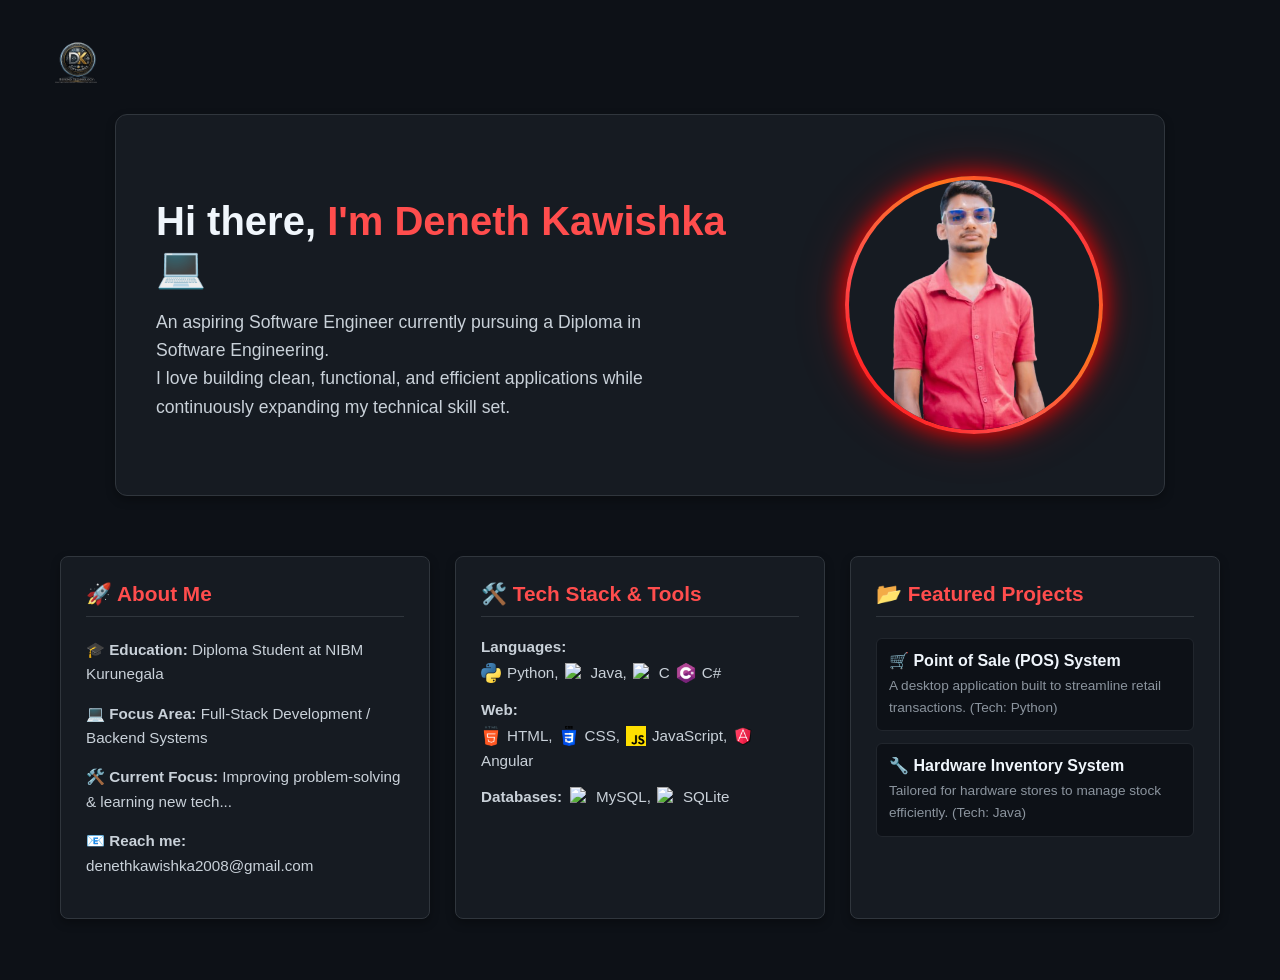
==== index.html @ c55742a9 "Initial commit - Added profile and burst animation" ====
<!DOCTYPE html>
<html lang="en">
<head>
    <meta charset="UTF-8">
    <meta name="viewport" content="width=device-width, initial-scale=1.0">
    <title>Deneth Kavishka | Portfolio</title>
    <link rel="stylesheet" href="style.css">
</head>
<body>

    <div class="header">
        <img src="logo.png" alt="Deneth Logo" class="logo">
    </div>

    <div class="profile-section">
        
        <div class="hero">
            <h1>Hi there, <span>I'm Deneth Kawishka 💻</span></h1>
            <p>An aspiring Software Engineer currently pursuing a Diploma in Software Engineering.<br> 
            I love building clean, functional, and efficient applications while continuously expanding my technical skill set.</p>
        </div>
        
        <div class="deneth-animation-container">
            <div class="deneth-animation">
                <div class="Deneth-image">
                    <img src="dk.png" alt="Deneth Image" class="main-profile-img">
                </div>
            </div>

            <div class="magic-icon icon-1"><img src="java.png" alt="Java"></div>
            <div class="magic-icon icon-2"><img src="python.png" alt="Python"></div>
            <div class="magic-icon icon-3"><img src="js.png" alt="JS"></div>
            <div class="magic-icon icon-4"><img src="html.png" alt="HTML"></div>
            <div class="magic-icon icon-5"><img src="cs.png" alt="HTML"></div>
                <div class="magic-icon icon-6"><img src="c.png" alt="HTML"></div>
        </div>

    </div> 

    <div class="grid-container">
        
        <div class="card">
            <h3>🚀 About Me</h3>
            <p><strong>🎓 Education:</strong> Diploma Student at NIBM Kurunegala</p>
            <p><strong>💻 Focus Area:</strong> Full-Stack Development / Backend Systems</p>
            <p><strong>🛠️ Current Focus:</strong> Improving problem-solving & learning new tech...</p>
            <p><strong>📧 Reach me:</strong> denethkawishka2008@gmail.com</p>
        </div>

        <div class="card">
            <h3>🛠️ Tech Stack & Tools</h3>
            
            <div class="tech-item">
                <strong>Languages:</strong>
                <span class="tech-group">
                    <img src="python.png" alt="Python" class="list-icon"> Python,
                    <img src="java.png" alt="Java" class="list-icon"> Java,
                    <img src="C.png" alt="JavaScript" class="list-icon"> C
                   <img src="cs.png" alt="JavaScript" class="list-icon"> C#

                </span>
            </div>

            <div class="tech-item">
                <strong>Web:</strong>
                <span class="tech-group">
                    <img src="html.png" alt="HTML" class="list-icon"> HTML,
                    <img src="css.png" alt="CSS" class="list-icon"> CSS,
                          <img src="js.png" alt="JavaScript" class="list-icon"> JavaScript,
                    <img src="A.png" alt="Angular" class="list-icon"> Angular

                </span>
            </div>

            <div class="tech-item">
                <strong>Databases:</strong>
                <span class="tech-group">
                    <img src="mysql.png" alt="MySQL" class="list-icon"> MySQL,
                    <img src="sqlite.png" alt="SQLite" class="list-icon"> SQLite
                </span>
            </div>
        </div>

        <div class="card">
            <h3>📂 Featured Projects</h3>
            
            <a href="https://github.com/denethkawishka2008-ui/POS-System" style="text-decoration: none;">
                <div class="project">
                    <h4>🛒 Point of Sale (POS) System</h4>
                    <p>A desktop application built to streamline retail transactions. (Tech: Python)</p>
                </div>
            </a>

            <a href="https://github.com/denethkawishka2008-ui/Hardware-Inventory-System" style="text-decoration: none;">
                <div class="project">
                    <h4>🔧 Hardware Inventory System</h4>
                    <p>Tailored for hardware stores to manage stock efficiently. (Tech: Java)</p>
                </div>
            </a>
        </div>

    </div> 

</body>
</html>
---- style.css ----
body {
    background-color: #0d1117;
    color: #c9d1d9;
    font-family: 'Segoe UI', Tahoma, Geneva, Verdana, sans-serif;
    margin: 0;
    padding: 40px 20px;
    display: flex;
    flex-direction: column;
    align-items: center;
    min-height: 100vh;
} 

/* Header */
.header {
    width: 100%;
    max-width: 1200px;
    margin-bottom: 20px;
}
.logo {
    max-height: 50px;
}


.profile-section {
    display: flex;
    align-items: center;
    justify-content: space-between;
    gap: 50px; 
    max-width: 1050px;
    width: 100%;
    margin-bottom: 60px;
    flex-wrap: wrap; 
    background-color: #161b22;       
    border: 1px solid #30363d;       
    border-radius: 12px;              
    padding: 40px;                   
    box-shadow: 0 4px 10px rgba(0, 0, 0, 0.3); 
    box-sizing: border-box;          
    transition: all 0.4s ease; 
}

.profile-section:hover {
    transform: translateY(-5px);       
    border-color: #ff4d4d;       
    box-shadow: 0 8px 30px rgba(255, 77, 77, 0.15);
}

/* Hero Text Styles */
.hero {
    text-align: left;
    flex: 1;
    min-width: 300px;
}

.hero h1 {
    font-size: 2.5rem;
    margin-bottom: 15px;
    color: #f0f6fc;
}

.hero h1 span { 
    color: #ff4d4d;
}

.hero p { 
    font-size: 1.1rem;
    color: #c9d1d9;
    line-height: 1.6;
    max-width: 550px;
}

/* --- 🔴 RED NEON GLOWING CIRCLE --- */
.deneth-animation-container {
    position: relative;
    width: 300px;
    height: 300px;
    display: flex;
    align-items: center;
    justify-content: center;
}

.deneth-animation {
    width: 250px;  
    height: 250px; 
    display: flex;
    align-items: center;
    justify-content: center;
    border-radius: 50%;
    background: linear-gradient(45deg, #ff0000, #ff4d4d, #ff751a, #ff0055); 
    padding: 4px; 
    box-shadow: 0 0 25px #ff0000, 0 0 50px rgba(255, 0, 0, 0.3);
    z-index: 5;
}

.Deneth-image {
    width: 100%;
    height: 100%;
    border-radius: 50%;
    overflow: hidden; 
    background-color: #161b22; 
}

.main-profile-img {
    width: 100%;
    height: 100%;
    object-fit: cover; 
}


.magic-icon {
    position: absolute;
    width: 35px;
    height: 35px;
    background-color: #0d1117;
    border: 2px solid #ff4d4d;
    border-radius: 50%;
    display: flex;
    align-items: center;
    justify-content: center;
    padding: 5px;
    box-sizing: border-box;
    z-index: 10;
    box-shadow: 0 0 15px rgba(255, 0, 0, 0.6);
    opacity: 0;
}

.magic-icon img {
    width: 100%;
    height: 100%;
    object-fit: contain;
}


.icon-1 { animation: burstPath1 5s infinite ease-in-out; animation-delay: 0s; }
.icon-2 { animation: burstPath2 5s infinite ease-in-out; animation-delay: 1.2s; }
.icon-3 { animation: burstPath3 5s infinite ease-in-out; animation-delay: 2.5s; }
.icon-4 { animation: burstPath4 5s infinite ease-in-out; animation-delay: 3.7s; }
.icon-5{ animation: burstPath4 5s infinite ease-in-out; animation-delay: 4.5s; }
.icon-6{ animation: burstPath4 5s infinite ease-in-out; animation-delay: 5.4s; }


.tech-item {
    margin: 18px 0;
    font-size: 0.95rem;
    color: #c9d1d9;
    display: flex;
    flex-wrap: wrap;
    align-items: center;
    gap: 8px;
}

.tech-group {
    display: inline-flex;
    align-items: center;
    gap: 6px;
    flex-wrap: wrap;
}

.list-icon {
    width: 20px;       
    height: 20px;      
    object-fit: contain;
    vertical-align: middle;
}


.grid-container {
    display: flex;          
    flex-direction: row; 
    flex-wrap: wrap;
    justify-content: center;
    gap: 25px;
    width: 100%;
    max-width: 1200px;
}

.card {
    background-color: #161b22;
    border: 1px solid #30363d;  
    border-radius: 8px;        
    padding: 25px;
    box-shadow: 0 4px 10px rgba(0, 0, 0, 0.3);
    transition: transform 0.2s ease, border-color 0.2s ease; 
    text-align: left;
    flex: 1;
    min-width: 300px;
    max-width: 370px;
    box-sizing: border-box;
}   

.card:hover {
    transform: translateY(-5px); 
    border-color: #ff4d4d;       
}

.card h3 {
    margin-top: 0;
    color: #ff4d4d;
    font-size: 1.3rem;
    border-bottom: 1px solid #30363d;
    padding-bottom: 10px;
}

.card p {
    font-size: 0.95rem;
    color: #c9d1d9;
    line-height: 1.6;
}

.project {
    background-color: #0d1117;
    border: 1px solid #21262d;
    border-radius: 6px;
    padding: 12px;
    margin-top: 12px;
}

.project h4 {
    margin: 0 0 5px 0;
    color: #f0f6fc;
}

.project p {
    margin: 0;
    font-size: 0.85rem;
    color: #8b949e;
}





@keyframes burstPath1 {
    0% { transform: translate(-30px, 0px) scale(0.3); opacity: 0; }
    15% { transform: translate(-100px, -50px) scale(1.1); opacity: 1; }
    50% { transform: translate(110px, -90px) scale(1); opacity: 1; }
    85% { transform: translate(130px, 60px) scale(0.8); opacity: 0.8; }
    100% { transform: translate(40px, 110px) scale(0.4); opacity: 0; }
}


@keyframes burstPath2 {
    0% { transform: translate(0px, 40px) scale(0.3); opacity: 0; }
    20% { transform: translate(-120px, 60px) scale(1.1); opacity: 1; }
    55% { transform: translate(-110px, -100px) scale(1); opacity: 1; }
    80% { transform: translate(80px, -110px) scale(0.8); opacity: 0.7; }
    100% { transform: translate(120px, 0px) scale(0.4); opacity: 0; }
}


@keyframes burstPath3 {
    0% { transform: translate(40px, -20px) scale(0.3); opacity: 0; }
    15% { transform: translate(120px, 40px) scale(1.1); opacity: 1; }
    50% { transform: translate(-20px, 130px) scale(1); opacity: 1; }
    85% { transform: translate(-130px, 20px) scale(0.8); opacity: 0.6; }
    100% { transform: translate(-80px, -80px) scale(0.4); opacity: 0; }
}


@keyframes burstPath4 {
    0% { transform: translate(-10px, -40px) scale(0.3); opacity: 0; }
    25% { transform: translate(100px, -100px) scale(1.1); opacity: 1; }
    60% { transform: translate(120px, 80px) scale(1); opacity: 1; }
    85% { transform: translate(-60px, 120px) scale(0.8); opacity: 0.5; }
    100% { transform: translate(-120px, 0px) scale(0.4); opacity: 0; }
}
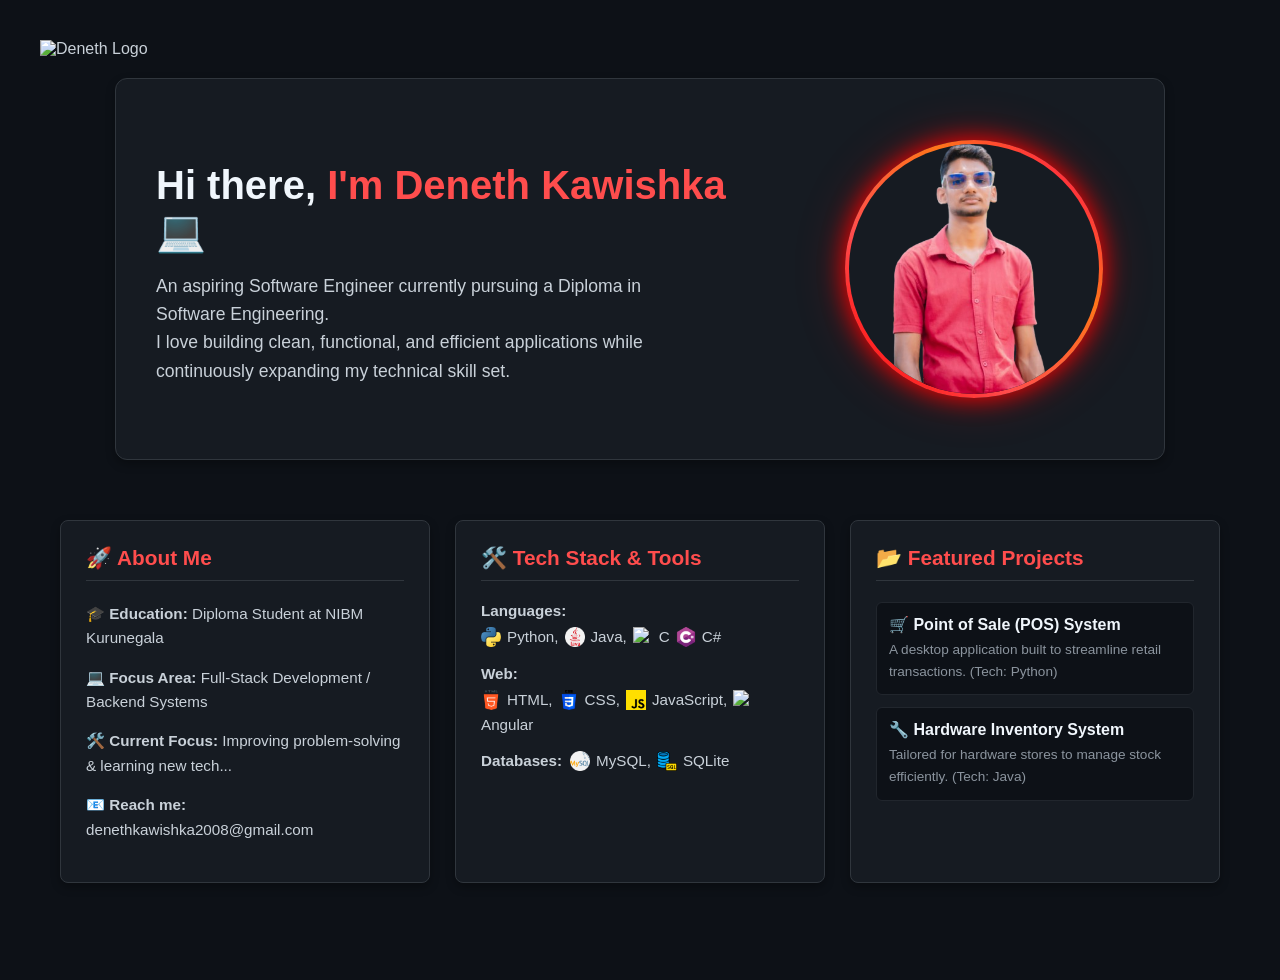
==== commit 63d654aa: "Add files via upload" ====
--- a/index.html
+++ b/index.html
@@ -1,105 +1,106 @@
-<!DOCTYPE html>
-<html lang="en">
-<head>
-    <meta charset="UTF-8">
-    <meta name="viewport" content="width=device-width, initial-scale=1.0">
-    <title>Deneth Kavishka | Portfolio</title>
-    <link rel="stylesheet" href="style.css">
-</head>
-<body>
-
-    <div class="header">
-        <img src="logo.png" alt="Deneth Logo" class="logo">
-    </div>
-
-    <div class="profile-section">
-        
-        <div class="hero">
-            <h1>Hi there, <span>I'm Deneth Kawishka 💻</span></h1>
-            <p>An aspiring Software Engineer currently pursuing a Diploma in Software Engineering.<br> 
-            I love building clean, functional, and efficient applications while continuously expanding my technical skill set.</p>
-        </div>
-        
-        <div class="deneth-animation-container">
-            <div class="deneth-animation">
-                <div class="Deneth-image">
-                    <img src="dk.png" alt="Deneth Image" class="main-profile-img">
-                </div>
-            </div>
-
-            <div class="magic-icon icon-1"><img src="java.png" alt="Java"></div>
-            <div class="magic-icon icon-2"><img src="python.png" alt="Python"></div>
-            <div class="magic-icon icon-3"><img src="js.png" alt="JS"></div>
-            <div class="magic-icon icon-4"><img src="html.png" alt="HTML"></div>
-            <div class="magic-icon icon-5"><img src="cs.png" alt="HTML"></div>
-                <div class="magic-icon icon-6"><img src="c.png" alt="HTML"></div>
-        </div>
-
-    </div> 
-
-    <div class="grid-container">
-        
-        <div class="card">
-            <h3>🚀 About Me</h3>
-            <p><strong>🎓 Education:</strong> Diploma Student at NIBM Kurunegala</p>
-            <p><strong>💻 Focus Area:</strong> Full-Stack Development / Backend Systems</p>
-            <p><strong>🛠️ Current Focus:</strong> Improving problem-solving & learning new tech...</p>
-            <p><strong>📧 Reach me:</strong> denethkawishka2008@gmail.com</p>
-        </div>
-
-        <div class="card">
-            <h3>🛠️ Tech Stack & Tools</h3>
-            
-            <div class="tech-item">
-                <strong>Languages:</strong>
-                <span class="tech-group">
-                    <img src="python.png" alt="Python" class="list-icon"> Python,
-                    <img src="java.png" alt="Java" class="list-icon"> Java,
-                    <img src="C.png" alt="JavaScript" class="list-icon"> C
-                   <img src="cs.png" alt="JavaScript" class="list-icon"> C#
-
-                </span>
-            </div>
-
-            <div class="tech-item">
-                <strong>Web:</strong>
-                <span class="tech-group">
-                    <img src="html.png" alt="HTML" class="list-icon"> HTML,
-                    <img src="css.png" alt="CSS" class="list-icon"> CSS,
-                          <img src="js.png" alt="JavaScript" class="list-icon"> JavaScript,
-                    <img src="A.png" alt="Angular" class="list-icon"> Angular
-
-                </span>
-            </div>
-
-            <div class="tech-item">
-                <strong>Databases:</strong>
-                <span class="tech-group">
-                    <img src="mysql.png" alt="MySQL" class="list-icon"> MySQL,
-                    <img src="sqlite.png" alt="SQLite" class="list-icon"> SQLite
-                </span>
-            </div>
-        </div>
-
-        <div class="card">
-            <h3>📂 Featured Projects</h3>
-            
-            <a href="https://github.com/denethkawishka2008-ui/POS-System" style="text-decoration: none;">
-                <div class="project">
-                    <h4>🛒 Point of Sale (POS) System</h4>
-                    <p>A desktop application built to streamline retail transactions. (Tech: Python)</p>
-                </div>
-            </a>
-
-            <a href="https://github.com/denethkawishka2008-ui/Hardware-Inventory-System" style="text-decoration: none;">
-                <div class="project">
-                    <h4>🔧 Hardware Inventory System</h4>
-                    <p>Tailored for hardware stores to manage stock efficiently. (Tech: Java)</p>
-                </div>
-            </a>
-        </div>
-
-    </div> 
-
-</body>
+<!DOCTYPE html>
+<html lang="en">
+<head>
+    <meta charset="UTF-8">
+    <meta name="viewport" content="width=device-width, initial-scale=1.0">
+    <title>Deneth Kavishka | Portfolio</title>
+    <link rel="stylesheet" href="style.css">
+</head>
+<body>
+
+    <div class="header">
+        <img src="logo.png" alt="Deneth Logo" class="logo">
+    </div>
+
+    <div class="profile-section">
+        
+        <div class="hero">
+            <h1>Hi there, <span>I'm Deneth Kawishka 💻</span></h1>
+            <p>An aspiring Software Engineer currently pursuing a Diploma in Software Engineering.<br> 
+            I love building clean, functional, and efficient applications while continuously expanding my technical skill set.</p>
+        </div>
+        
+        <div class="deneth-animation-container">
+            <div class="deneth-animation">
+                <div class="Deneth-image">
+                    <img src="dk.png" alt="Deneth Image" class="main-profile-img">
+                </div>
+            </div>
+
+            <div class="magic-icon icon-1"><img src="java.png" alt="Java"></div>
+            <div class="magic-icon icon-2"><img src="python.png" alt="Python"></div>
+            <div class="magic-icon icon-3"><img src="js.png" alt="JS"></div>
+            <div class="magic-icon icon-4"><img src="html.png" alt="HTML"></div>
+            <div class="magic-icon icon-5"><img src="cs.png" alt="HTML"></div>
+            <div class="magic-icon icon-6"><img src="c.png" alt="HTML"></div>
+              <div class="magic-icon icon-7"><img src="oop.png" alt="HTML"></div>
+        </div>
+
+    </div> 
+
+    <div class="grid-container">
+        
+        <div class="card">
+            <h3>🚀 About Me</h3>
+            <p><strong>🎓 Education:</strong> Diploma Student at NIBM Kurunegala</p>
+            <p><strong>💻 Focus Area:</strong> Full-Stack Development / Backend Systems</p>
+            <p><strong>🛠️ Current Focus:</strong> Improving problem-solving & learning new tech...</p>
+            <p><strong>📧 Reach me:</strong> denethkawishka2008@gmail.com</p>
+        </div>
+
+        <div class="card">
+            <h3>🛠️ Tech Stack & Tools</h3>
+            
+            <div class="tech-item">
+                <strong>Languages:</strong>
+                <span class="tech-group">
+                    <img src="python.png" alt="Python" class="list-icon"> Python,
+                    <img src="java.png" alt="Java" class="list-icon"> Java,
+                    <img src="C.png" alt="JavaScript" class="list-icon"> C
+                   <img src="cs.png" alt="JavaScript" class="list-icon"> C#
+
+                </span>
+            </div>
+
+            <div class="tech-item">
+                <strong>Web:</strong>
+                <span class="tech-group">
+                    <img src="html.png" alt="HTML" class="list-icon"> HTML,
+                    <img src="css.png" alt="CSS" class="list-icon"> CSS,
+                          <img src="js.png" alt="JavaScript" class="list-icon"> JavaScript,
+                    <img src="A.png" alt="Angular" class="list-icon"> Angular
+
+                </span>
+            </div>
+
+            <div class="tech-item">
+                <strong>Databases:</strong>
+                <span class="tech-group">
+                    <img src="mysql.png" alt="MySQL" class="list-icon"> MySQL,
+                    <img src="sqlite.png" alt="SQLite" class="list-icon"> SQLite
+                </span>
+            </div>
+        </div>
+
+        <div class="card">
+            <h3>📂 Featured Projects</h3>
+            
+            <a href="https://github.com/denethkawishka2008-ui/POS-System" style="text-decoration: none;">
+                <div class="project">
+                    <h4>🛒 Point of Sale (POS) System</h4>
+                    <p>A desktop application built to streamline retail transactions. (Tech: Python)</p>
+                </div>
+            </a>
+
+            <a href="https://github.com/denethkawishka2008-ui/Hardware-Inventory-System" style="text-decoration: none;">
+                <div class="project">
+                    <h4>🔧 Hardware Inventory System</h4>
+                    <p>Tailored for hardware stores to manage stock efficiently. (Tech: Java)</p>
+                </div>
+            </a>
+        </div>
+
+    </div> 
+
+</body>
 </html>
--- a/style.css
+++ b/style.css
@@ -1,267 +1,267 @@
-
-body {
-    background-color: #0d1117;
-    color: #c9d1d9;
-    font-family: 'Segoe UI', Tahoma, Geneva, Verdana, sans-serif;
-    margin: 0;
-    padding: 40px 20px;
-    display: flex;
-    flex-direction: column;
-    align-items: center;
-    min-height: 100vh;
-} 
-
-/* Header */
-.header {
-    width: 100%;
-    max-width: 1200px;
-    margin-bottom: 20px;
-}
-.logo {
-    max-height: 50px;
-}
-
-
-.profile-section {
-    display: flex;
-    align-items: center;
-    justify-content: space-between;
-    gap: 50px; 
-    max-width: 1050px;
-    width: 100%;
-    margin-bottom: 60px;
-    flex-wrap: wrap; 
-    background-color: #161b22;       
-    border: 1px solid #30363d;       
-    border-radius: 12px;              
-    padding: 40px;                   
-    box-shadow: 0 4px 10px rgba(0, 0, 0, 0.3); 
-    box-sizing: border-box;          
-    transition: all 0.4s ease; 
-}
-
-.profile-section:hover {
-    transform: translateY(-5px);       
-    border-color: #ff4d4d;       
-    box-shadow: 0 8px 30px rgba(255, 77, 77, 0.15);
-}
-
-/* Hero Text Styles */
-.hero {
-    text-align: left;
-    flex: 1;
-    min-width: 300px;
-}
-
-.hero h1 {
-    font-size: 2.5rem;
-    margin-bottom: 15px;
-    color: #f0f6fc;
-}
-
-.hero h1 span { 
-    color: #ff4d4d;
-}
-
-.hero p { 
-    font-size: 1.1rem;
-    color: #c9d1d9;
-    line-height: 1.6;
-    max-width: 550px;
-}
-
-/* --- 🔴 RED NEON GLOWING CIRCLE --- */
-.deneth-animation-container {
-    position: relative;
-    width: 300px;
-    height: 300px;
-    display: flex;
-    align-items: center;
-    justify-content: center;
-}
-
-.deneth-animation {
-    width: 250px;  
-    height: 250px; 
-    display: flex;
-    align-items: center;
-    justify-content: center;
-    border-radius: 50%;
-    background: linear-gradient(45deg, #ff0000, #ff4d4d, #ff751a, #ff0055); 
-    padding: 4px; 
-    box-shadow: 0 0 25px #ff0000, 0 0 50px rgba(255, 0, 0, 0.3);
-    z-index: 5;
-}
-
-.Deneth-image {
-    width: 100%;
-    height: 100%;
-    border-radius: 50%;
-    overflow: hidden; 
-    background-color: #161b22; 
-}
-
-.main-profile-img {
-    width: 100%;
-    height: 100%;
-    object-fit: cover; 
-}
-
-
-.magic-icon {
-    position: absolute;
-    width: 35px;
-    height: 35px;
-    background-color: #0d1117;
-    border: 2px solid #ff4d4d;
-    border-radius: 50%;
-    display: flex;
-    align-items: center;
-    justify-content: center;
-    padding: 5px;
-    box-sizing: border-box;
-    z-index: 10;
-    box-shadow: 0 0 15px rgba(255, 0, 0, 0.6);
-    opacity: 0;
-}
-
-.magic-icon img {
-    width: 100%;
-    height: 100%;
-    object-fit: contain;
-}
-
-
-.icon-1 { animation: burstPath1 5s infinite ease-in-out; animation-delay: 0s; }
-.icon-2 { animation: burstPath2 5s infinite ease-in-out; animation-delay: 1.2s; }
-.icon-3 { animation: burstPath3 5s infinite ease-in-out; animation-delay: 2.5s; }
-.icon-4 { animation: burstPath4 5s infinite ease-in-out; animation-delay: 3.7s; }
-.icon-5{ animation: burstPath4 5s infinite ease-in-out; animation-delay: 4.5s; }
-.icon-6{ animation: burstPath4 5s infinite ease-in-out; animation-delay: 5.4s; }
-
-
-.tech-item {
-    margin: 18px 0;
-    font-size: 0.95rem;
-    color: #c9d1d9;
-    display: flex;
-    flex-wrap: wrap;
-    align-items: center;
-    gap: 8px;
-}
-
-.tech-group {
-    display: inline-flex;
-    align-items: center;
-    gap: 6px;
-    flex-wrap: wrap;
-}
-
-.list-icon {
-    width: 20px;       
-    height: 20px;      
-    object-fit: contain;
-    vertical-align: middle;
-}
-
-
-.grid-container {
-    display: flex;          
-    flex-direction: row; 
-    flex-wrap: wrap;
-    justify-content: center;
-    gap: 25px;
-    width: 100%;
-    max-width: 1200px;
-}
-
-.card {
-    background-color: #161b22;
-    border: 1px solid #30363d;  
-    border-radius: 8px;        
-    padding: 25px;
-    box-shadow: 0 4px 10px rgba(0, 0, 0, 0.3);
-    transition: transform 0.2s ease, border-color 0.2s ease; 
-    text-align: left;
-    flex: 1;
-    min-width: 300px;
-    max-width: 370px;
-    box-sizing: border-box;
-}   
-
-.card:hover {
-    transform: translateY(-5px); 
-    border-color: #ff4d4d;       
-}
-
-.card h3 {
-    margin-top: 0;
-    color: #ff4d4d;
-    font-size: 1.3rem;
-    border-bottom: 1px solid #30363d;
-    padding-bottom: 10px;
-}
-
-.card p {
-    font-size: 0.95rem;
-    color: #c9d1d9;
-    line-height: 1.6;
-}
-
-.project {
-    background-color: #0d1117;
-    border: 1px solid #21262d;
-    border-radius: 6px;
-    padding: 12px;
-    margin-top: 12px;
-}
-
-.project h4 {
-    margin: 0 0 5px 0;
-    color: #f0f6fc;
-}
-
-.project p {
-    margin: 0;
-    font-size: 0.85rem;
-    color: #8b949e;
-}
-
-
-
-
-
-@keyframes burstPath1 {
-    0% { transform: translate(-30px, 0px) scale(0.3); opacity: 0; }
-    15% { transform: translate(-100px, -50px) scale(1.1); opacity: 1; }
-    50% { transform: translate(110px, -90px) scale(1); opacity: 1; }
-    85% { transform: translate(130px, 60px) scale(0.8); opacity: 0.8; }
-    100% { transform: translate(40px, 110px) scale(0.4); opacity: 0; }
-}
-
-
-@keyframes burstPath2 {
-    0% { transform: translate(0px, 40px) scale(0.3); opacity: 0; }
-    20% { transform: translate(-120px, 60px) scale(1.1); opacity: 1; }
-    55% { transform: translate(-110px, -100px) scale(1); opacity: 1; }
-    80% { transform: translate(80px, -110px) scale(0.8); opacity: 0.7; }
-    100% { transform: translate(120px, 0px) scale(0.4); opacity: 0; }
-}
-
-
-@keyframes burstPath3 {
-    0% { transform: translate(40px, -20px) scale(0.3); opacity: 0; }
-    15% { transform: translate(120px, 40px) scale(1.1); opacity: 1; }
-    50% { transform: translate(-20px, 130px) scale(1); opacity: 1; }
-    85% { transform: translate(-130px, 20px) scale(0.8); opacity: 0.6; }
-    100% { transform: translate(-80px, -80px) scale(0.4); opacity: 0; }
-}
-
-
-@keyframes burstPath4 {
-    0% { transform: translate(-10px, -40px) scale(0.3); opacity: 0; }
-    25% { transform: translate(100px, -100px) scale(1.1); opacity: 1; }
-    60% { transform: translate(120px, 80px) scale(1); opacity: 1; }
-    85% { transform: translate(-60px, 120px) scale(0.8); opacity: 0.5; }
-    100% { transform: translate(-120px, 0px) scale(0.4); opacity: 0; }
+
+body {
+    background-color: #0d1117;
+    color: #c9d1d9;
+    font-family: 'Segoe UI', Tahoma, Geneva, Verdana, sans-serif;
+    margin: 0;
+    padding: 40px 20px;
+    display: flex;
+    flex-direction: column;
+    align-items: center;
+    min-height: 100vh;
+} 
+
+/* Header */
+.header {
+    width: 100%;
+    max-width: 1200px;
+    margin-bottom: 20px;
+}
+.logo {
+    max-height: 50px;
+}
+
+
+.profile-section {
+    display: flex;
+    align-items: center;
+    justify-content: space-between;
+    gap: 50px; 
+    max-width: 1050px;
+    width: 100%;
+    margin-bottom: 60px;
+    flex-wrap: wrap; 
+    background-color: #161b22;       
+    border: 1px solid #30363d;       
+    border-radius: 12px;              
+    padding: 40px;                   
+    box-shadow: 0 4px 10px rgba(0, 0, 0, 0.3); 
+    box-sizing: border-box;          
+    transition: all 0.4s ease; 
+}
+
+.profile-section:hover {
+    transform: translateY(-5px);       
+    border-color: #ff4d4d;       
+    box-shadow: 0 8px 30px rgba(255, 77, 77, 0.15);
+}
+
+/* Hero Text Styles */
+.hero {
+    text-align: left;
+    flex: 1;
+    min-width: 300px;
+}
+
+.hero h1 {
+    font-size: 2.5rem;
+    margin-bottom: 15px;
+    color: #f0f6fc;
+}
+
+.hero h1 span { 
+    color: #ff4d4d;
+}
+
+.hero p { 
+    font-size: 1.1rem;
+    color: #c9d1d9;
+    line-height: 1.6;
+    max-width: 550px;
+}
+
+/* --- 🔴 RED NEON GLOWING CIRCLE --- */
+.deneth-animation-container {
+    position: relative;
+    width: 300px;
+    height: 300px;
+    display: flex;
+    align-items: center;
+    justify-content: center;
+}
+
+.deneth-animation {
+    width: 250px;  
+    height: 250px; 
+    display: flex;
+    align-items: center;
+    justify-content: center;
+    border-radius: 50%;
+    background: linear-gradient(45deg, #ff0000, #ff4d4d, #ff751a, #ff0055); 
+    padding: 4px; 
+    box-shadow: 0 0 25px #ff0000, 0 0 50px rgba(255, 0, 0, 0.3);
+    z-index: 5;
+}
+
+.Deneth-image {
+    width: 100%;
+    height: 100%;
+    border-radius: 50%;
+    overflow: hidden; 
+    background-color: #161b22; 
+}
+
+.main-profile-img {
+    width: 100%;
+    height: 100%;
+    object-fit: cover; 
+}
+
+
+.magic-icon {
+    position: absolute;
+    width: 35px;
+    height: 35px;
+    background-color: #0d1117;
+    border: 2px solid #ff4d4d;
+    border-radius: 50%;
+    display: flex;
+    align-items: center;
+    justify-content: center;
+    padding: 5px;
+    box-sizing: border-box;
+    z-index: 10;
+    box-shadow: 0 0 15px rgba(255, 0, 0, 0.6);
+    opacity: 0;
+}
+
+.magic-icon img {
+    width: 100%;
+    height: 100%;
+    object-fit: contain;
+}
+
+
+.icon-1 { animation: burstPath1 5s infinite ease-in-out; animation-delay: 0s; }
+.icon-2 { animation: burstPath2 5s infinite ease-in-out; animation-delay: 1.2s; }
+.icon-3 { animation: burstPath3 5s infinite ease-in-out; animation-delay: 2.5s; }
+.icon-4 { animation: burstPath4 5s infinite ease-in-out; animation-delay: 3.7s; }
+.icon-5{ animation: burstPath4 5s infinite ease-in-out; animation-delay: 4.5s; }
+.icon-6{ animation: burstPath4 5s infinite ease-in-out; animation-delay: 5.4s; }
+.icon-7{ animation: burstPath4 5s infinite ease-in-out; animation-delay: 6.4s; }
+
+.tech-item {
+    margin: 18px 0;
+    font-size: 0.95rem;
+    color: #c9d1d9;
+    display: flex;
+    flex-wrap: wrap;
+    align-items: center;
+    gap: 8px;
+}
+
+.tech-group {
+    display: inline-flex;
+    align-items: center;
+    gap: 6px;
+    flex-wrap: wrap;
+}
+
+.list-icon {
+    width: 20px;       
+    height: 20px;      
+    object-fit: contain;
+    vertical-align: middle;
+}
+
+
+.grid-container {
+    display: flex;          
+    flex-direction: row; 
+    flex-wrap: wrap;
+    justify-content: center;
+    gap: 25px;
+    width: 100%;
+    max-width: 1200px;
+}
+
+.card {
+    background-color: #161b22;
+    border: 1px solid #30363d;  
+    border-radius: 8px;        
+    padding: 25px;
+    box-shadow: 0 4px 10px rgba(0, 0, 0, 0.3);
+    transition: transform 0.2s ease, border-color 0.2s ease; 
+    text-align: left;
+    flex: 1;
+    min-width: 300px;
+    max-width: 370px;
+    box-sizing: border-box;
+}   
+
+.card:hover {
+    transform: translateY(-5px); 
+    border-color: #ff4d4d;       
+}
+
+.card h3 {
+    margin-top: 0;
+    color: #ff4d4d;
+    font-size: 1.3rem;
+    border-bottom: 1px solid #30363d;
+    padding-bottom: 10px;
+}
+
+.card p {
+    font-size: 0.95rem;
+    color: #c9d1d9;
+    line-height: 1.6;
+}
+
+.project {
+    background-color: #0d1117;
+    border: 1px solid #21262d;
+    border-radius: 6px;
+    padding: 12px;
+    margin-top: 12px;
+}
+
+.project h4 {
+    margin: 0 0 5px 0;
+    color: #f0f6fc;
+}
+
+.project p {
+    margin: 0;
+    font-size: 0.85rem;
+    color: #8b949e;
+}
+
+
+
+
+
+@keyframes burstPath1 {
+    0% { transform: translate(-30px, 0px) scale(0.3); opacity: 0; }
+    15% { transform: translate(-100px, -50px) scale(1.1); opacity: 1; }
+    50% { transform: translate(110px, -90px) scale(1); opacity: 1; }
+    85% { transform: translate(130px, 60px) scale(0.8); opacity: 0.8; }
+    100% { transform: translate(40px, 110px) scale(0.4); opacity: 0; }
+}
+
+
+@keyframes burstPath2 {
+    0% { transform: translate(0px, 40px) scale(0.3); opacity: 0; }
+    20% { transform: translate(-120px, 60px) scale(1.1); opacity: 1; }
+    55% { transform: translate(-110px, -100px) scale(1); opacity: 1; }
+    80% { transform: translate(80px, -110px) scale(0.8); opacity: 0.7; }
+    100% { transform: translate(120px, 0px) scale(0.4); opacity: 0; }
+}
+
+
+@keyframes burstPath3 {
+    0% { transform: translate(40px, -20px) scale(0.3); opacity: 0; }
+    15% { transform: translate(120px, 40px) scale(1.1); opacity: 1; }
+    50% { transform: translate(-20px, 130px) scale(1); opacity: 1; }
+    85% { transform: translate(-130px, 20px) scale(0.8); opacity: 0.6; }
+    100% { transform: translate(-80px, -80px) scale(0.4); opacity: 0; }
+}
+
+
+@keyframes burstPath4 {
+    0% { transform: translate(-10px, -40px) scale(0.3); opacity: 0; }
+    25% { transform: translate(100px, -100px) scale(1.1); opacity: 1; }
+    60% { transform: translate(120px, 80px) scale(1); opacity: 1; }
+    85% { transform: translate(-60px, 120px) scale(0.8); opacity: 0.5; }
+    100% { transform: translate(-120px, 0px) scale(0.4); opacity: 0; }
 }
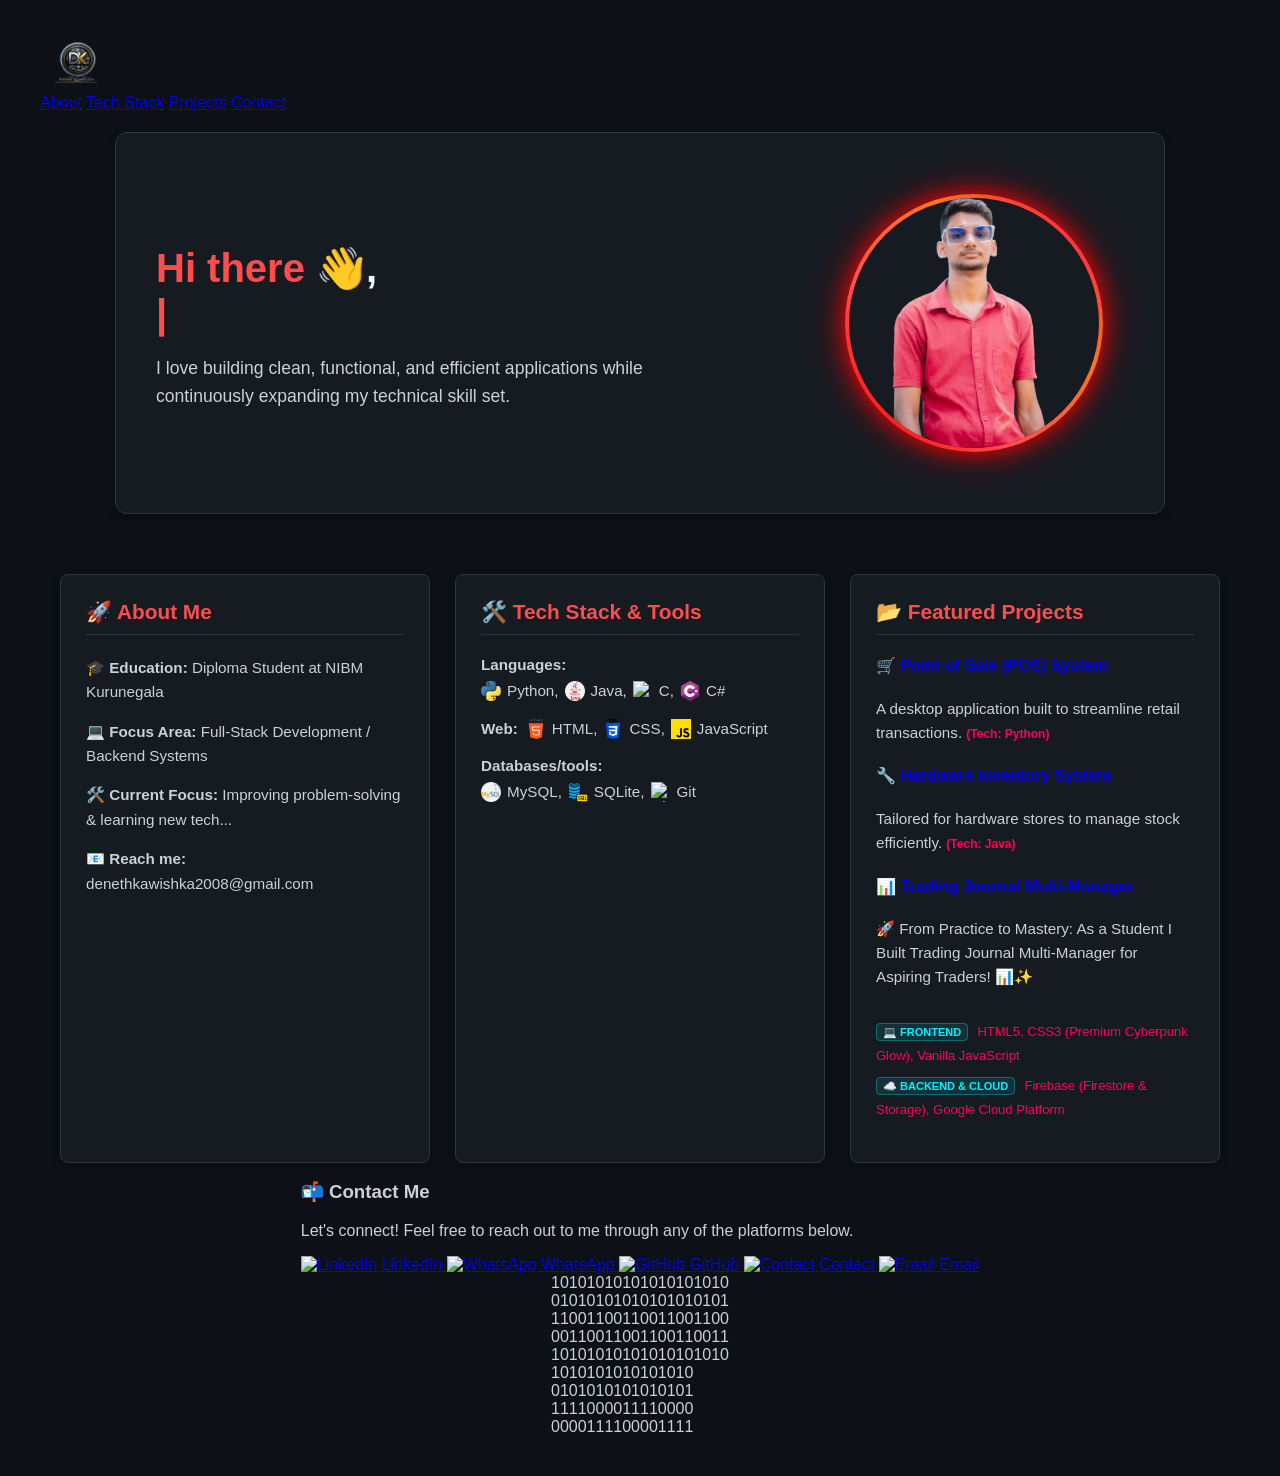
==== commit ee3b5fd0: "Update in html files Updated the HTML structure and added navigation links, a new hero section, and " ====
--- a/index.html
+++ b/index.html
@@ -8,17 +8,23 @@
 </head>
 <body>
 
+    <div class="cyber-follower"></div>
+
     <div class="header">
         <img src="logo.png" alt="Deneth Logo" class="logo">
+        <nav class="nav-menu">
+            <a href="#about">About</a>
+            <a href="#tech">Tech Stack</a>
+            <a href="#projects">Projects</a>
+            <a href="#contact" class="contact-btn">Contact</a>
+        </nav>
     </div>
 
     <div class="profile-section">
-        
-        <div class="hero">
-            <h1>Hi there, <span>I'm Deneth Kawishka 💻</span></h1>
-            <p>An aspiring Software Engineer currently pursuing a Diploma in Software Engineering.<br> 
-            I love building clean, functional, and efficient applications while continuously expanding my technical skill set.</p>
-        </div>
+        <div class="hero" id="about">
+    <h1><span class="wave-text">Hi there</span> <span class="wave-emoji">👋</span>, <br><span class="typed-text" style="color: #ff4d4d;"></span><span class="cursor" style="color: #ff4d4d; animation: blink 0.7s infinite;">|</span></h1>
+    <p>I love building clean, functional, and efficient applications while continuously expanding my technical skill set.</p>
+</div>
         
         <div class="deneth-animation-container">
             <div class="deneth-animation">
@@ -31,15 +37,13 @@
             <div class="magic-icon icon-2"><img src="python.png" alt="Python"></div>
             <div class="magic-icon icon-3"><img src="js.png" alt="JS"></div>
             <div class="magic-icon icon-4"><img src="html.png" alt="HTML"></div>
-            <div class="magic-icon icon-5"><img src="cs.png" alt="HTML"></div>
-            <div class="magic-icon icon-6"><img src="c.png" alt="HTML"></div>
-              <div class="magic-icon icon-7"><img src="oop.png" alt="HTML"></div>
+            <div class="magic-icon icon-5"><img src="cs.png" alt="C#"></div>
+            <div class="magic-icon icon-6"><img src="c.png" alt="C"></div>
+            <div class="magic-icon icon-7"><img src="oop.png" alt="OOP"></div>
         </div>
-
     </div> 
 
     <div class="grid-container">
-        
         <div class="card">
             <h3>🚀 About Me</h3>
             <p><strong>🎓 Education:</strong> Diploma Student at NIBM Kurunegala</p>
@@ -48,59 +52,106 @@
             <p><strong>📧 Reach me:</strong> denethkawishka2008@gmail.com</p>
         </div>
 
-        <div class="card">
+        <div class="card" id="tech">
             <h3>🛠️ Tech Stack & Tools</h3>
-            
             <div class="tech-item">
                 <strong>Languages:</strong>
                 <span class="tech-group">
                     <img src="python.png" alt="Python" class="list-icon"> Python,
                     <img src="java.png" alt="Java" class="list-icon"> Java,
-                    <img src="C.png" alt="JavaScript" class="list-icon"> C
-                   <img src="cs.png" alt="JavaScript" class="list-icon"> C#
-
+                    <img src="C.png" alt="C" class="list-icon"> C,
+                    <img src="cs.png" alt="C#" class="list-icon"> C#
                 </span>
             </div>
-
             <div class="tech-item">
                 <strong>Web:</strong>
                 <span class="tech-group">
                     <img src="html.png" alt="HTML" class="list-icon"> HTML,
                     <img src="css.png" alt="CSS" class="list-icon"> CSS,
-                          <img src="js.png" alt="JavaScript" class="list-icon"> JavaScript,
-                    <img src="A.png" alt="Angular" class="list-icon"> Angular
-
+                    <img src="js.png" alt="JavaScript" class="list-icon"> JavaScript
                 </span>
             </div>
-
             <div class="tech-item">
-                <strong>Databases:</strong>
+                <strong>Databases/tools:</strong>
                 <span class="tech-group">
                     <img src="mysql.png" alt="MySQL" class="list-icon"> MySQL,
-                    <img src="sqlite.png" alt="SQLite" class="list-icon"> SQLite
+                    <img src="sqlite.png" alt="SQLite" class="list-icon"> SQLite,
+                    <img src="git.png" alt="Git" class="list-icon"> Git
                 </span>
             </div>
         </div>
 
-        <div class="card">
-            <h3>📂 Featured Projects</h3>
+        <div class="card" id="projects">
+            <h3 style="margin-bottom: 20px;">📂 Featured Projects</h3>
             
             <a href="https://github.com/denethkawishka2008-ui/POS-System" style="text-decoration: none;">
-                <div class="project">
-                    <h4>🛒 Point of Sale (POS) System</h4>
-                    <p>A desktop application built to streamline retail transactions. (Tech: Python)</p>
+                <div class="cyber-project">
+                    <h4 class="cyber-title">🛒 Point of Sale (POS) System</h4>
+                    <p class="cyber-desc">A desktop application built to streamline retail transactions. <span style="color: #ff0055; font-size: 12px; font-weight: bold;">(Tech: Python)</span></p>
                 </div>
             </a>
 
             <a href="https://github.com/denethkawishka2008-ui/Hardware-Inventory-System" style="text-decoration: none;">
-                <div class="project">
-                    <h4>🔧 Hardware Inventory System</h4>
-                    <p>Tailored for hardware stores to manage stock efficiently. (Tech: Java)</p>
+                <div class="cyber-project">
+                    <h4 class="cyber-title">🔧 Hardware Inventory System</h4>
+                    <p class="cyber-desc">Tailored for hardware stores to manage stock efficiently. <span style="color: #ff0055; font-size: 12px; font-weight: bold;">(Tech: Java)</span></p>
+                </div>
+            </a>
+
+            <a href="https://github.com/denethkawishka2008-ui/Trading-Journal-Multi-Manager" style="text-decoration: none;">
+                <div class="cyber-project">
+                    <h4 class="cyber-title">📊 Trading Journal Multi-Manager</h4>
+                    <p class="cyber-desc">
+                        🚀 From Practice to Mastery: As a Student I Built Trading Journal Multi-Manager for Aspiring Traders! 📊✨
+                        <br><br>
+                        <span style="display: block; margin-top: 5px;">
+                            <span style="color: #00f2fe; font-size: 11px; font-weight: bold; background: rgba(0, 242, 254, 0.1); padding: 2px 6px; border-radius: 4px; border: 1px solid rgba(0, 242, 254, 0.3); margin-right: 5px;">💻 FRONTEND</span> 
+                            <span style="color: #ff0055; font-size: 13px;">HTML5, CSS3 (Premium Cyberpunk Glow), Vanilla JavaScript</span>
+                        </span>
+                        <span style="display: block; margin-top: 5px;">
+                            <span style="color: #00f2fe; font-size: 11px; font-weight: bold; background: rgba(0, 242, 254, 0.1); padding: 2px 6px; border-radius: 4px; border: 1px solid rgba(0, 242, 254, 0.3); margin-right: 5px;">☁️ BACKEND & CLOUD</span> 
+                            <span style="color: #ff0055; font-size: 13px;">Firebase (Firestore & Storage), Google Cloud Platform</span>
+                        </span>
+                    </p>
                 </div>
             </a>
         </div>
-
     </div> 
 
+    <div class="contact-section" id="contact">
+        <h3>📬 Contact Me</h3>
+        <p>Let's connect! Feel free to reach out to me through any of the platforms below.</p>
+        <div class="contact-links">
+            <a href="https://www.linkedin.com/in/deneth-kavishka-7a48173aa" target="_blank" class="contact-item">
+                <img src="linkedin.png" alt="LinkedIn"> LinkedIn
+            </a>
+            <a href="https://wa.me/94706716409" target="_blank" class="contact-item">
+                <img src="whatsapp.png" alt="WhatsApp"> WhatsApp
+            </a>
+            <a href="https://github.com/denethkawishka2008-ui" target="_blank" class="contact-item">
+                <img src="github.png" alt="GitHub"> GitHub
+            </a>
+            <a href="tel:+94706716409" target="_blank" class="contact-item">
+                <img src="contact.png" alt="Contact"> Contact
+            </a>
+            <a href="mailto:denethkawishka2008@gmail.com" class="contact-item">
+                <img src="email.png" alt="Email"> Email
+            </a>
+        </div>
+    </div>
+
+    <div class="binary-bg">
+        <div class="binary-column down">10101010101010101010</div>
+        <div class="binary-column down">01010101010101010101</div>
+        <div class="binary-column down">11001100110011001100</div>
+        <div class="binary-column up">00110011001100110011</div>
+        <div class="binary-column up">10101010101010101010</div>
+        <div class="binary-column right">1010101010101010</div>
+        <div class="binary-column right">0101010101010101</div>
+        <div class="binary-column left">1111000011110000</div>
+        <div class="binary-column left">0000111100001111</div>
+    </div>
+    <div class="binary-bg"></div>
+    <script src="script.js"></script>
 </body>
-</html>+</html>
